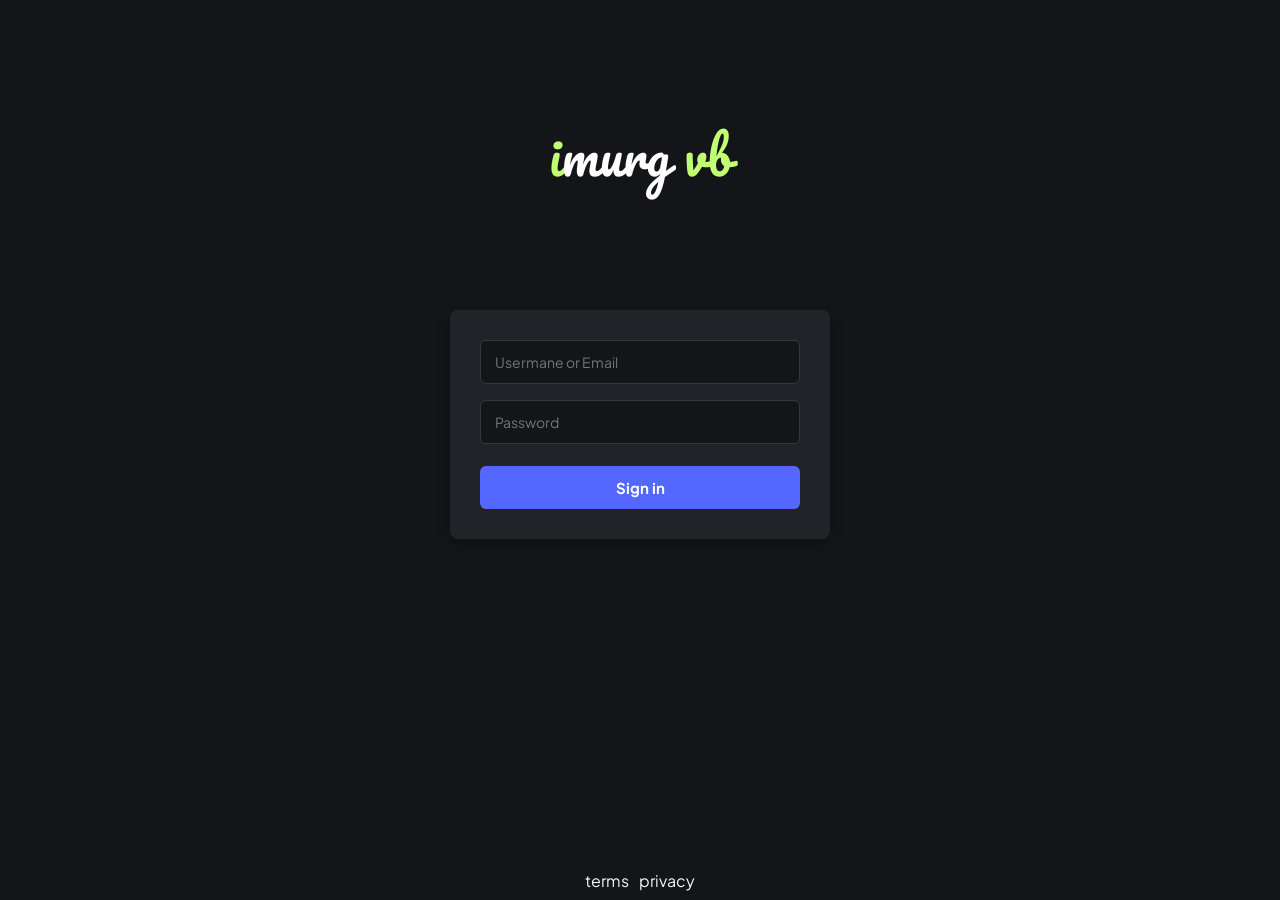
==== html/sign_in.html @ 6489124e "feat: rebrand to imurgvb, update logo, favicon and sign-in page - Renamed project from imurgvs to im" ====
<!doctype html>
<html lang="en">
  <head>
    <meta charset="UTF-8" />
    <meta name="viewport" content="width=device-width, initial-scale=1.0" />
    <link rel="stylesheet" href="/css/sign_in.css" />
    <title>imurgvb</title>
    <meta name="keywords" content="imurgvs" />
    <link
      rel="shortcut icon"
      href="/img/faviko/faviko.png"
      type="image/x-icon"
    />
    <link rel="preconnect" href="https://fonts.googleapis.com">
    <link rel="preconnect" href="https://fonts.gstatic.com" crossorigin>
    <link href="https://fonts.googleapis.com/css2?family=Plus+Jakarta+Sans:wght@400;500;600;700&display=swap" rel="stylesheet">
  </head>
  <body>
    <header>
      <div class="site-logo">
        <a href="/index.html">
          <img src="/img/logo/i.png" alt="imurgvb logo" />
        </a>
      </div>
    </header>

    <main>
      <div class="sing-in-form">
        <div class="sing-in-form-main">
          <form action="">
            <div class="sing-in-form-main-input">
              <input type="email" name="" id="" placeholder="Usermane or Email" />
            </div>
            <div class="sing-in-form-main-input">
              <input type="password" name="" id="" placeholder="Password" />
            </div>
            <button type="submit">Sign in</button>
          </form>
        </div>
      </div>
    </main>
    <footer>
      <div class="foot">
        <p>terms</p>
        <p>privacy</p>
      </div>
    </footer>
  </body>
</html>
---- css/sign_in.css ----
* {
    padding: 0;
    margin: 0;   
    box-sizing: border-box;
    font-family: 'Plus Jakarta Sans', -apple-system, BlinkMacSystemFont, sans-serif;
}

body {
    background-color: #141518;
    display: flex;
    flex-direction: column;
    
}

/* Kapsayıcı kutuyu sayfada ortalayalım */
.site-logo {
    display: flex;
    justify-content: center;
    align-items: center;
    padding: 30px 0;
}

/* DOĞRUDAN RESME BOYUT VERİYORUZ */
.site-logo img {
    height: 250px; /* İstediğin ideal yükseklik */
    width: auto;  /* Oranı korusun */
    display: block;
    object-fit: contain;
}
.sing-in-form {
    display: flex;
    justify-content: center;
    width: 100%;
    padding: 0 20px;
}

.sing-in-form-main {
    background-color: #212328;
    border-radius: 8px;
    padding: 30px; /* 150px yerine derli toplu iç boşluk */
    width: 100%;
    max-width: 380px; /* Kutunun ekranda aşırı yayılmasını engeller */
    box-shadow: 0 4px 12px rgba(0, 0, 0, 0.3);
}

/* KİLİT NOKTA: GAP'İ DOĞRUDAN FORM'A VERİYORUZ */
.sing-in-form-main form {
    display: flex;
    flex-direction: column;
    gap: 16px; /* İNPUTLAR VE BUTON ARASINDAKİ TEMİZ BOŞLUK */
}

/* İNPUT STİLLERİ */
.sing-in-form-main-input input {
    width: 100%;
    padding: 12px 14px;
    background-color: #141518;
    border: 1px solid #34373d;
    border-radius: 6px;
    color: #ffffff;
    font-size: 14px;
    outline: none;
    transition: border-color 0.2s ease;
}

/* İNPUTA TIKLANDIĞINDA ÇIKAN YEŞİL ÇERÇEVE */
.sing-in-form-main-input input:focus {
    border-color: #1bb76e;
}

/* GİRİŞ BUTONU */
.sing-in-form-main button {
    padding: 12px;
    background-color: #5468ff;
    border: none;
    border-radius: 6px;
    color: #ffffff;
    font-weight: bold;
    font-size: 15px;
    cursor: pointer;
    margin-top: 6px;
    transition: background-color 0.2s ease;
}

.sing-in-form-main button:hover {
    background-color: #3f52e3;
}
.foot{
  position:fixed; /* Sayfaya sabitler */
  bottom: 0;
  left: 0;
  width: 100%;
  height: 40px;
  z-index: 0; /* İçeriğin arkasında kalmasını sağlar */
  color: aliceblue;
  display: flex;
  gap: 10px;
  align-items: center;
  justify-content: center;
  font-size: medium;
  
  border-top-left-radius: 5px;
  border-top-right-radius: 5px;

}
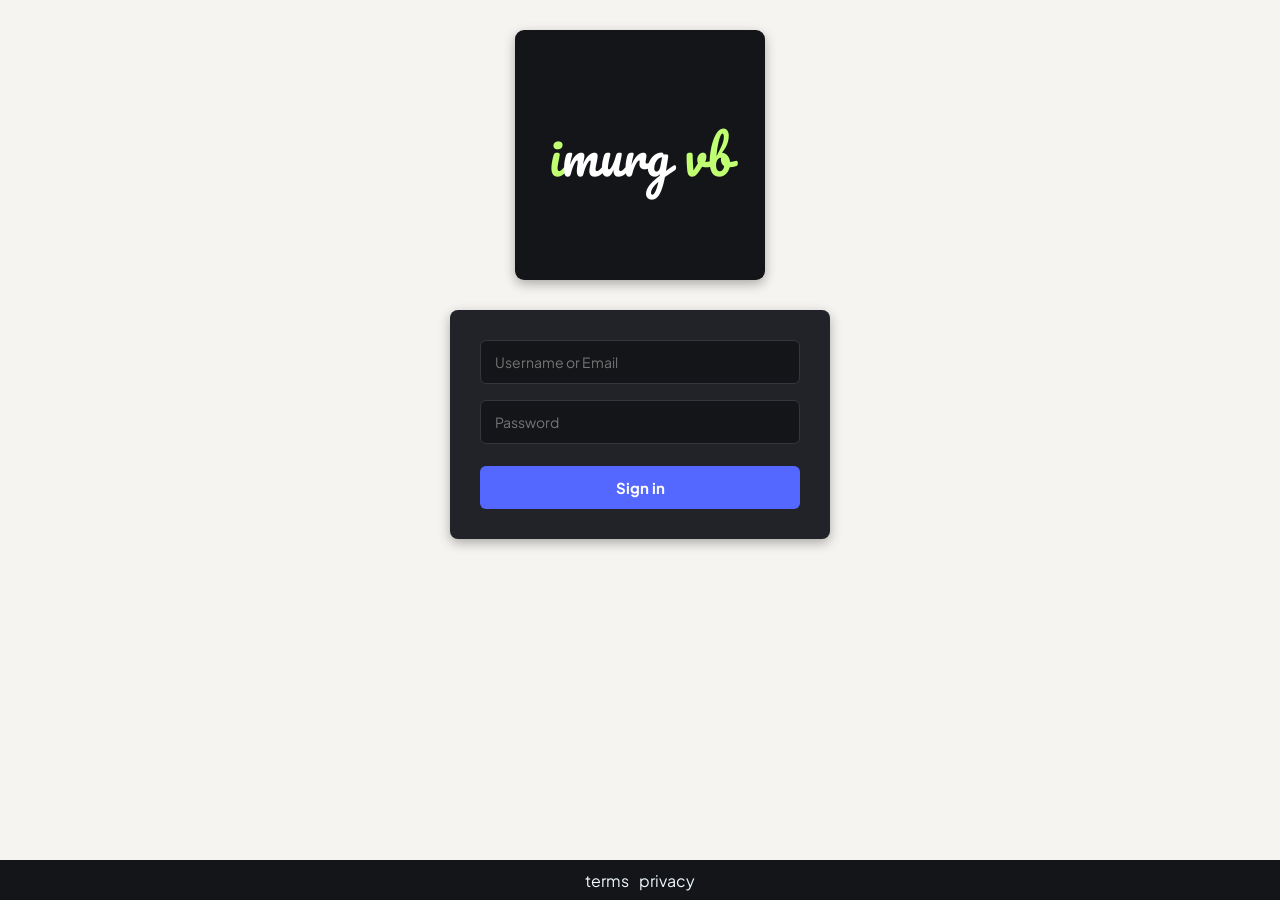
==== commit 0972b4c5: "feat(frontend): finalize form layouts, CSS styling, and client-side JS validations - Polish CSS styl" ====
--- a/html/sign_in.html
+++ b/html/sign_in.html
@@ -4,8 +4,8 @@
     <meta charset="UTF-8" />
     <meta name="viewport" content="width=device-width, initial-scale=1.0" />
     <link rel="stylesheet" href="/css/sign_in.css" />
-    <title>imurgvb</title>
-    <meta name="keywords" content="imurgvs" />
+    <title>imurgvb - Sign In</title>
+    <meta name="keywords" content="imurgvb" />
     <link
       rel="shortcut icon"
       href="/img/faviko/faviko.png"
@@ -25,25 +25,27 @@
     </header>
 
     <main>
-      <div class="sing-in-form">
-        <div class="sing-in-form-main">
-          <form action="">
-            <div class="sing-in-form-main-input">
-              <input type="email" name="" id="" placeholder="Usermane or Email" />
+      <div class="sign-in-form">
+        <div class="sign-in-form-main">
+          <form action="" method="post" id="signInForm">
+            <div class="sign-in-form-main-input">
+              <input type="text" name="username_email" id="email" placeholder="Username or Email" required />
             </div>
-            <div class="sing-in-form-main-input">
-              <input type="password" name="" id="" placeholder="Password" />
+            <div class="sign-in-form-main-input">
+              <input type="password" name="password" id="password" placeholder="Password" required />
             </div>
             <button type="submit">Sign in</button>
           </form>
         </div>
       </div>
     </main>
+
     <footer>
       <div class="foot">
         <p>terms</p>
         <p>privacy</p>
       </div>
     </footer>
+    <script src="/js/sign_in.js"></script>
   </body>
-</html>
+</html>
--- a/css/sign_in.css
+++ b/css/sign_in.css
@@ -6,10 +6,10 @@
 }
 
 body {
-    background-color: #141518;
+    background-color: #f6f4f0;
     display: flex;
     flex-direction: column;
-    
+    min-height: 100vh; /* Sayfayı ekran boyuna yayar */
 }
 
 /* Kapsayıcı kutuyu sayfada ortalayalım */
@@ -26,15 +26,17 @@
     width: auto;  /* Oranı korusun */
     display: block;
     object-fit: contain;
+    border-radius: 9px;
+    box-shadow: 0 4px 12px rgba(0, 0, 0, 0.3);
 }
-.sing-in-form {
+.sign-in-form {
     display: flex;
     justify-content: center;
     width: 100%;
     padding: 0 20px;
 }
 
-.sing-in-form-main {
+.sign-in-form-main {
     background-color: #212328;
     border-radius: 8px;
     padding: 30px; /* 150px yerine derli toplu iç boşluk */
@@ -44,14 +46,14 @@
 }
 
 /* KİLİT NOKTA: GAP'İ DOĞRUDAN FORM'A VERİYORUZ */
-.sing-in-form-main form {
+.sign-in-form-main form {
     display: flex;
     flex-direction: column;
     gap: 16px; /* İNPUTLAR VE BUTON ARASINDAKİ TEMİZ BOŞLUK */
 }
 
 /* İNPUT STİLLERİ */
-.sing-in-form-main-input input {
+.sign-in-form-main-input input {
     width: 100%;
     padding: 12px 14px;
     background-color: #141518;
@@ -64,12 +66,12 @@
 }
 
 /* İNPUTA TIKLANDIĞINDA ÇIKAN YEŞİL ÇERÇEVE */
-.sing-in-form-main-input input:focus {
+.sign-in-form-main-input input:focus {
     border-color: #1bb76e;
 }
 
 /* GİRİŞ BUTONU */
-.sing-in-form-main button {
+.sign-in-form-main button {
     padding: 12px;
     background-color: #5468ff;
     border: none;
@@ -82,7 +84,7 @@
     transition: background-color 0.2s ease;
 }
 
-.sing-in-form-main button:hover {
+.sign-in-form-main button:hover {
     background-color: #3f52e3;
 }
 .foot{
@@ -98,8 +100,5 @@
   align-items: center;
   justify-content: center;
   font-size: medium;
-  
-  border-top-left-radius: 5px;
-  border-top-right-radius: 5px;
-
+  background-color: #141518;
 }
